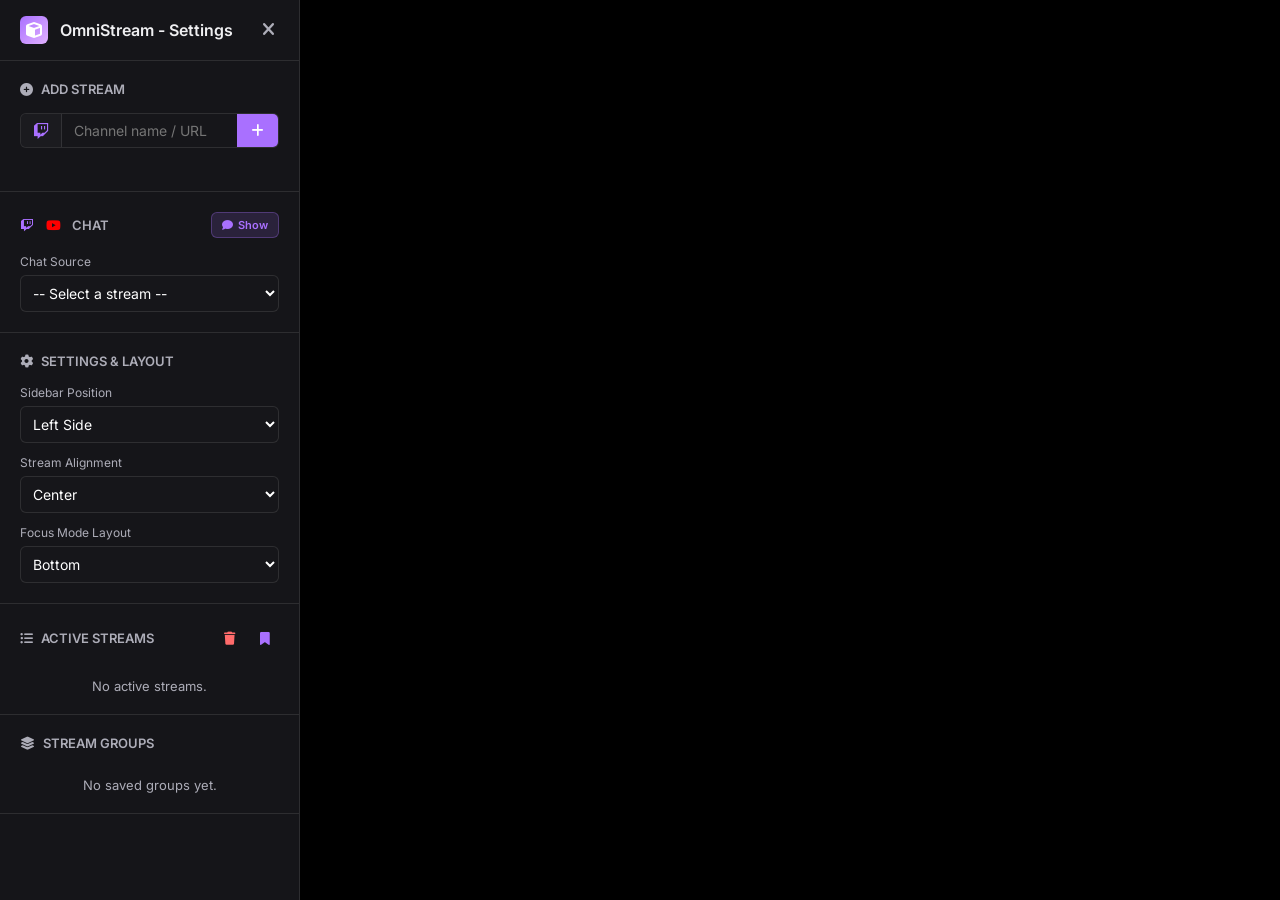
==== index.html @ 1e275b62 "feat(ui): simplify focus mode layout options and implement top layout positioning Simplify the focus" ====
<!DOCTYPE html>
<html lang="en">

<head>
    <meta charset="UTF-8">
    <meta name="viewport" content="width=device-width, initial-scale=1.0">
    <title>OmniStream</title>
    <link rel="stylesheet" href="style.css">
    <link href="https://fonts.googleapis.com/css2?family=Inter:wght@400;500;600;700&display=swap" rel="stylesheet">
    <link rel="stylesheet" href="https://cdnjs.cloudflare.com/ajax/libs/font-awesome/6.4.0/css/all.min.css">
</head>

<body>
    <div id="app">
        <aside id="sidebar" class="sidebar">
            <div class="sidebar-header">
                <div class="logo">
                    <div class="cube-icon">
                        <i class="fa-solid fa-cube"></i>
                    </div>
                    <span>OmniStream - Settings</span>
                </div>
                <button id="close-sidebar-btn" class="icon-btn" title="Close Sidebar"><i
                        class="fa-solid fa-xmark"></i></button>
            </div>

            <div class="sidebar-section">
                <h3><i class="fa-solid fa-circle-plus"></i> Add Stream</h3>
                <div class="input-group">
                    <div class="platform-icon" id="platform-icon-container">
                        <i class="fa-brands fa-twitch" style="color: #a970ff;"></i>
                    </div>
                    <input type="text" id="stream-input" placeholder="Channel name / URL" autocomplete="off">
                    <button id="add-stream-btn" class="purple-btn" title="Add Stream"><i
                            class="fa-solid fa-plus"></i></button>
                </div>
                <div id="add-error" class="error-msg"></div>
            </div>



            <div class="sidebar-section">
                <div class="section-header-row">
                    <h3><i class="fa-brands fa-twitch" style="color:#a970ff;"></i><i class="fa-brands fa-youtube"
                            style="color:#ff0000;margin-left:5px;"></i>&nbsp;Chat</h3>
                    <button id="chat-toggle-btn" class="chat-toggle-btn" title="Show/Hide Chat">
                        <i class="fa-solid fa-comment"></i> Show
                    </button>
                </div>
                <div class="control-group">
                    <label>Chat Source</label>
                    <select id="chat-stream-select">
                        <option value="">-- Select a stream --</option>
                    </select>
                </div>
            </div>

            <div class="sidebar-section">
                <h3><i class="fa-solid fa-gear"></i> Settings & Layout</h3>
                <div class="layout-controls">
                    <div class="control-group">
                        <label>Sidebar Position</label>
                        <select id="sidebar-side-select">
                            <option value="left">Left Side</option>
                            <option value="right">Right Side</option>
                        </select>
                    </div>
                    <div class="control-group">
                        <label>Stream Alignment</label>
                        <select id="alignment-select">
                            <option value="left">Left</option>
                            <option value="center">Center</option>
                            <option value="right">Right</option>
                        </select>
                    </div>
                    <div class="control-group">
                        <label>Focus Mode Layout</label>
                        <select id="focused-mode-select">
                            <option value="top">Top</option>
                            <option value="bottom">Bottom</option>
                            <option value="left">Left</option>
                            <option value="right">Right</option>
                        </select>
                    </div>
                    <div class="control-group" id="grid-size-group" style="display: none;">
                        <label>Resize Focused Stream: <span id="grid-size-value">25</span>%</label>
                        <input type="range" id="grid-size-slider" class="styled-slider" min="10" max="90" value="25">
                    </div>
                </div>
            </div>

            <div class="sidebar-section">
                <div class="section-header-row">
                    <h3><i class="fa-solid fa-list-ul"></i> Active Streams</h3>
                    <div class="section-actions">
                        <button id="clear-all-btn" class="clear-all-btn" title="Clear all streams"><i
                                class="fa-solid fa-trash"></i></button>
                        <button id="save-group-btn" class="save-group-btn"
                            title="Save current Twitch streams as a group"><i class="fa-solid fa-bookmark"></i></button>
                    </div>
                </div>
                <ul id="active-streams-list" class="stream-list">
                    <!-- Stream list items rendered dynamically -->
                </ul>
                <div id="no-streams-msg" class="empty-msg">No active streams.</div>
            </div>

            <div class="sidebar-section" id="stream-groups-section">
                <h3><i class="fa-solid fa-layer-group"></i> Stream Groups</h3>
                <div id="groups-list" class="groups-list">
                    <!-- Rendered dynamically -->
                </div>
                <div id="no-groups-msg" class="empty-msg">No saved groups yet.</div>
            </div>
        </aside>

        <main id="main-content" class="main-content">
            <div id="floating-controls" class="floating-controls">
                <button id="open-sidebar-btn" class="float-btn" title="Open Settings"><i
                        class="fa-solid fa-sliders"></i></button>
                <button id="fullscreen-btn" class="float-btn" title="Toggle Fullscreen">
                    <i class="fa-solid fa-expand"></i>
                </button>
                <button id="pause-all-btn" class="float-btn" title="Pause/Unpause all streams">
                    <i class="fa-solid fa-pause"></i>
                </button>
            </div>
            <div id="content-area" class="content-area">
                <div id="streams-container" class="streams-container">
                    <!-- Iframes inserted here -->
                </div>
                <div id="chat-panel" class="chat-panel" style="display:none;">
                    <div class="chat-panel-header">
                        <span id="chat-panel-label"><i class="fa-solid fa-comment"></i> Chat</span>
                        <button id="chat-close-btn" class="icon-btn" title="Hide Chat"><i
                                class="fa-solid fa-xmark"></i></button>
                    </div>
                    <iframe id="chat-iframe" src="" allowfullscreen></iframe>
                </div>
            </div>
        </main>
    </div>

    <!-- Save Group Modal -->
    <div id="save-group-modal" class="modal-overlay" style="display:none;">
        <div class="modal-box">
            <h2 class="modal-title"><i class="fa-solid fa-bookmark"></i> Save Stream Group</h2>
            <div class="modal-disclaimer">
                <i class="fa-solid fa-circle-info"></i>
                Only <strong>Twitch</strong> streams are saved in a group. YouTube streams are excluded.
            </div>
            <label class="modal-label" for="group-name-input">Group Name</label>
            <input type="text" id="group-name-input" class="modal-input" placeholder="e.g. Gaming Night"
                autocomplete="off" maxlength="40">
            <div id="group-name-error" class="error-msg"></div>
            <div class="modal-actions">
                <button id="modal-cancel-btn" class="modal-btn modal-btn-cancel">Cancel</button>
                <button id="modal-save-btn" class="modal-btn modal-btn-save">Save Group</button>
            </div>
        </div>
    </div>

    <script src="https://embed.twitch.tv/embed/v1.js"></script>
    <script src="script.js"></script>
</body>

</html>
---- style.css ----
:root {
    --bg-color: #000000;
    --sidebar-bg: rgba(28, 28, 34, 0.75);
    --sidebar-border: rgba(255, 255, 255, 0.1);
    --text-primary: #efeff1;
    --text-muted: #adadb8;
    --accent: #a970ff;
    --accent-hover: #9146ff;
    --sidebar-width: 300px;
    --gap: 2px;
}

* {
    box-sizing: border-box;
    margin: 0;
    padding: 0;
}

body {
    font-family: 'Inter', sans-serif;
    color: var(--text-primary);
    background-color: var(--bg-color);
    overflow: hidden;
    height: 100vh;
    width: 100vw;
}

#app {
    display: flex;
    height: 100vh;
    width: 100vw;
}

/* Sidebar Styles */
.sidebar {
    position: fixed;
    top: 0;
    left: 0;
    width: var(--sidebar-width);
    height: 100%;
    background-color: var(--sidebar-bg);
    backdrop-filter: blur(16px);
    -webkit-backdrop-filter: blur(16px);
    border-right: 1px solid var(--sidebar-border);
    display: flex;
    flex-direction: column;
    transition: transform 0.3s cubic-bezier(0.4, 0, 0.2, 1);
    z-index: 100;
    overflow-y: auto;
    box-shadow: 0 8px 32px 0 rgba(0, 0, 0, 0.8);
}

.sidebar.collapsed {
    transform: translateX(-100%);
}

.sidebar.side-right {
    left: auto;
    right: 0;
    border-right: none;
    border-left: 1px solid var(--sidebar-border);
}

.sidebar.side-right.collapsed {
    transform: translateX(100%);
}

.sidebar-header {
    display: flex;
    justify-content: space-between;
    align-items: center;
    padding: 16px 20px;
    border-bottom: 1px solid var(--sidebar-border);
}

.logo {
    display: flex;
    align-items: center;
    gap: 12px;
    font-weight: 600;
    font-size: 16px;
}

.cube-icon {
    width: 28px;
    height: 28px;
    background: linear-gradient(135deg, #a970ff, #e1b1ff);
    border-radius: 6px;
    display: flex;
    align-items: center;
    justify-content: center;
    color: white;
}

.icon-btn {
    background: transparent;
    border: none;
    color: var(--text-muted);
    cursor: pointer;
    font-size: 18px;
    display: flex;
    align-items: center;
    justify-content: center;
    border-radius: 4px;
    padding: 4px;
    transition: color 0.2s, background 0.2s;
}

.icon-btn:hover {
    color: white;
    background: rgba(255, 255, 255, 0.1);
}

/* Sidebar Sections */
.sidebar-section {
    padding: 20px;
    border-bottom: 1px solid var(--sidebar-border);
}

.sidebar-section h3 {
    font-size: 13px;
    text-transform: uppercase;
    color: var(--text-muted);
    font-weight: 600;
    margin-bottom: 16px;
    display: flex;
    align-items: center;
    gap: 8px;
}

/* Input Group */
.input-group {
    display: flex;
    background: rgba(24, 24, 27, 0.6);
    border: 1px solid var(--sidebar-border);
    border-radius: 6px;
    overflow: hidden;
}

.input-group:focus-within {
    border-color: var(--accent);
}

.platform-icon {
    display: flex;
    align-items: center;
    justify-content: center;
    padding: 0 12px;
    background: rgba(30, 30, 36, 0.6);
    border-right: 1px solid var(--sidebar-border);
    font-size: 16px;
    flex-shrink: 0;
}

.input-group input {
    flex: 1;
    background: transparent;
    border: none;
    color: white;
    padding: 8px 12px;
    outline: none;
    font-family: inherit;
    font-size: 14px;
    min-width: 0;
}

.purple-btn {
    background: var(--accent);
    color: white;
    border: none;
    padding: 0 14px;
    cursor: pointer;
    transition: background 0.2s;
    font-size: 14px;
    flex-shrink: 0;
}

.purple-btn:hover {
    background: var(--accent-hover);
}

.error-msg {
    color: #ff6b6b;
    font-size: 12px;
    margin-top: 8px;
    min-height: 15px;
}

/* Controls row */
.controls-row {
    display: flex;
    gap: 8px;
    margin-bottom: 16px;
}

.control-btn {
    flex: 1;
    background: rgba(46, 46, 54, 0.6);
    border: none;
    color: var(--text-primary);
    padding: 8px 0;
    border-radius: 6px;
    cursor: pointer;
    display: flex;
    justify-content: center;
    align-items: center;
    transition: background 0.2s;
}

.control-btn:hover {
    background: #3e3e48;
}

/* Layout controls */
.layout-controls {
    display: flex;
    flex-direction: column;
    gap: 12px;
}

.control-group {
    display: flex;
    flex-direction: column;
    gap: 6px;
}

.control-group label {
    font-size: 12px;
    color: var(--text-muted);
}

.control-group select {
    background: rgba(24, 24, 27, 0.6);
    color: white;
    border: 1px solid var(--sidebar-border);
    padding: 8px;
    border-radius: 6px;
    outline: none;
    font-family: inherit;
    font-size: 14px;
}

/* Slider */
.styled-slider {
    -webkit-appearance: none;
    appearance: none;
    width: 100%;
    height: 4px;
    border-radius: 2px;
    background: #3e3e48;
    outline: none;
    margin-top: 8px;
    margin-bottom: 4px;
}

.styled-slider::-webkit-slider-thumb {
    -webkit-appearance: none;
    appearance: none;
    width: 16px;
    height: 16px;
    border-radius: 50%;
    background: var(--accent);
    cursor: pointer;
    transition: background 0.2s;
}

.styled-slider::-webkit-slider-thumb:hover {
    background: var(--accent-hover);
}

/* Streams List */
.stream-list {
    list-style: none;
    display: flex;
    flex-direction: column;
    gap: 8px;
}

.stream-item {
    display: flex;
    justify-content: space-between;
    align-items: center;
    background: rgba(46, 46, 54, 0.6);
    padding: 10px 12px;
    border-radius: 6px;
    font-size: 14px;
    border: 1px solid rgba(255, 255, 255, 0.05);
}

.stream-item-info {
    display: flex;
    align-items: center;
    gap: 10px;
}

.stream-item-info i.fa-twitch {
    color: #a970ff;
}

.stream-item-info i.fa-youtube {
    color: #ff0000;
}

.stream-actions {
    display: flex;
    gap: 12px;
    align-items: center;
}

.focus-stream-btn {
    background: transparent;
    border: none;
    color: var(--text-muted);
    cursor: pointer;
    transition: all 0.2s;
}

.focus-stream-btn:hover {
    color: white;
}

.focus-stream-btn.active {
    color: #ffd700;
}

.remove-stream-btn {
    background: transparent;
    border: none;
    color: #ff6b6b;
    cursor: pointer;
    opacity: 0.7;
    transition: opacity 0.2s;
}

.remove-stream-btn:hover {
    opacity: 1;
}

.empty-msg {
    color: var(--text-muted);
    font-size: 13px;
    text-align: center;
    margin-top: 10px;
}

/* Main Content */
.main-content {
    width: 100vw;
    height: 100vh;
    background-color: var(--bg-color);
    position: relative;
    display: flex;
    flex-direction: column;
}

/* Content area — side-by-side: streams + chat */
.content-area {
    flex: 1;
    display: flex;
    flex-direction: row;
    overflow: hidden;
    height: 100%;
    width: 100%;
}

.floating-controls {
    position: absolute;
    top: 20px;
    left: 20px;
    display: flex;
    flex-direction: column;
    gap: 10px;
    z-index: 50;
    padding: 40px;
    /* Hitbox area */
    margin: -40px;
    /* Offset hitbox */
}

.floating-controls.side-right {
    left: auto;
    right: 20px;
}

.float-btn {
    background: var(--accent);
    color: white;
    border: none;
    width: 44px;
    height: 44px;
    border-radius: 8px;
    display: flex;
    justify-content: center;
    align-items: center;
    cursor: pointer;
    transition: opacity 0.3s, transform 0.2s, background 0.2s;
    opacity: 0;
    font-size: 18px;
}

.floating-controls:hover .float-btn {
    opacity: 1;
}

.float-btn:hover {
    background: var(--accent-hover);
}

/* Hide when sidebar is open */
body.sidebar-open .floating-controls {
    pointer-events: none;
}

body.sidebar-open .float-btn {
    opacity: 0 !important;
    transform: scale(0.9);
}

/* Since sidebar is now fixed (out of flow), use a body class to hide the open btn */
/* Body class handles the hide/show logic via floating-controls above */

/* Streams Container */
.streams-container {
    flex: 1;
    position: relative;
    min-width: 0;
    height: 100%;
    overflow: hidden;
    /* Avoid scrollbars */
}

/* ═══════════════════════════════════════════════════════════
   Chat Panel
════════════════════════════════════════════════════════════ */
.chat-panel {
    width: 340px;
    flex-shrink: 0;
    height: 100%;
    display: flex;
    flex-direction: column;
    background: rgba(14, 14, 18, 0.97);
    border-left: 1px solid var(--sidebar-border);
    backdrop-filter: blur(12px);
    -webkit-backdrop-filter: blur(12px);
    animation: slideInRight 0.25s cubic-bezier(0.4, 0, 0.2, 1);
}

@keyframes slideInRight {
    from {
        transform: translateX(100%);
        opacity: 0;
    }

    to {
        transform: translateX(0);
        opacity: 1;
    }
}

.chat-panel-header {
    display: flex;
    justify-content: space-between;
    align-items: center;
    padding: 10px 14px;
    border-bottom: 1px solid var(--sidebar-border);
    background: rgba(28, 28, 34, 0.85);
    flex-shrink: 0;
}

.chat-panel-header span {
    font-size: 13px;
    font-weight: 600;
    color: var(--text-primary);
    display: flex;
    align-items: center;
    gap: 7px;
}

.chat-panel-header span i {
    color: var(--accent);
}

.chat-panel iframe {
    flex: 1;
    border: none;
    width: 100%;
    height: 100%;
    min-height: 0;
}

/* Chat Toggle Button */
.chat-toggle-btn {
    display: flex;
    align-items: center;
    gap: 5px;
    background: rgba(169, 112, 255, 0.15);
    color: var(--accent);
    border: 1px solid rgba(169, 112, 255, 0.3);
    border-radius: 6px;
    padding: 5px 10px;
    font-size: 11px;
    font-family: inherit;
    font-weight: 600;
    cursor: pointer;
    transition: background 0.2s, border-color 0.2s, color 0.2s;
    white-space: nowrap;
    flex-shrink: 0;
}

.chat-toggle-btn:hover {
    background: rgba(169, 112, 255, 0.28);
    border-color: var(--accent);
}

.chat-toggle-btn.active {
    background: linear-gradient(135deg, #a970ff, #7c3aed);
    color: #fff;
    border-color: transparent;
}

.stream-wrapper {
    position: relative;
    background: #181818;
    /* rounded corners to look a bit nicer, though iframes fill it */
    border-radius: 4px;
    overflow: hidden;
}

.stream-wrapper iframe,
.stream-wrapper>div {
    position: absolute;
    top: 0;
    left: 0;
    width: 100% !important;
    height: 100% !important;
    border: none;
}

/* Twitch SDK injects a nested iframe inside a div — ensure it fills too */
.stream-wrapper>div>iframe {
    position: absolute;
    top: 0;
    left: 0;
    width: 100% !important;
    height: 100% !important;
    border: none;
}

/* ═══════════════════════════════════════════════════════════
   Active Streams header row (h3 + Save Group btn)
════════════════════════════════════════════════════════════ */
.section-header-row {
    display: flex;
    align-items: center;
    justify-content: space-between;
    margin-bottom: 16px;
}

.section-header-row h3 {
    margin-bottom: 0;
}

.section-actions {
    display: flex;
    align-items: center;
    gap: 8px;
}

.clear-all-btn {
    background: transparent;
    color: #ff6b6b;
    border: none;
    border-radius: 6px;
    width: 28px;
    height: 28px;
    display: flex;
    align-items: center;
    justify-content: center;
    cursor: pointer;
    font-size: 13px;
    transition: all 0.2s;
}

.clear-all-btn:hover {
    background: rgba(255, 107, 107, 0.12);
}

.save-group-btn {
    background: transparent;
    color: var(--accent);
    border: none;
    border-radius: 6px;
    width: 28px;
    height: 28px;
    display: flex;
    align-items: center;
    justify-content: center;
    cursor: pointer;
    font-size: 13px;
    transition: all 0.2s;
}

.save-group-btn:hover {
    background: rgba(169, 112, 255, 0.12);
}

/* ═══════════════════════════════════════════════════════════
   Stream Groups Browser
════════════════════════════════════════════════════════════ */
.groups-list {
    display: flex;
    flex-direction: column;
    gap: 6px;
}

.group-item {
    border-radius: 8px;
    overflow: hidden;
    border: 1px solid var(--sidebar-border);
    background: rgba(24, 24, 27, 0.6);
}

.group-header {
    display: flex;
    align-items: center;
    justify-content: space-between;
    padding: 10px 12px;
    cursor: pointer;
    user-select: none;
    transition: background 0.15s;
}

.group-header:hover {
    background: #2e2e36;
}

.group-header-left {
    display: flex;
    align-items: center;
    gap: 8px;
    min-width: 0;
}

.group-chevron {
    color: var(--text-muted);
    font-size: 11px;
    flex-shrink: 0;
    transition: transform 0.2s;
}

.group-name {
    font-size: 13px;
    font-weight: 600;
    color: var(--text-primary);
    white-space: nowrap;
    overflow: hidden;
    text-overflow: ellipsis;
    max-width: 120px;
}

.group-count-badge {
    background: rgba(169, 112, 255, 0.18);
    color: var(--accent);
    border-radius: 20px;
    font-size: 10px;
    font-weight: 700;
    padding: 2px 7px;
    flex-shrink: 0;
}

.group-header-actions {
    display: flex;
    align-items: center;
    gap: 4px;
    flex-shrink: 0;
}

.group-action-btn {
    background: transparent;
    border: none;
    border-radius: 5px;
    cursor: pointer;
    width: 28px;
    height: 28px;
    display: flex;
    align-items: center;
    justify-content: center;
    font-size: 13px;
    transition: background 0.15s, color 0.15s;
}

.group-load-btn {
    color: #4ade80;
}

.group-load-btn:hover {
    background: rgba(74, 222, 128, 0.12);
    color: #22c55e;
}

.group-delete-btn {
    color: #ff6b6b;
}

.group-delete-btn:hover {
    background: rgba(255, 107, 107, 0.12);
}

/* Expanded stream rows */
.group-stream-list {
    border-top: 1px solid var(--sidebar-border);
    background: #111115;
    display: flex;
    flex-direction: column;
}

.group-stream-row {
    display: flex;
    align-items: center;
    justify-content: space-between;
    padding: 8px 14px;
    border-bottom: 1px solid rgba(46, 46, 54, 0.5);
    transition: background 0.15s;
}

.group-stream-row:last-child {
    border-bottom: none;
}

.group-stream-row:hover {
    background: rgba(46, 46, 54, 0.6);
}

.group-stream-info {
    display: flex;
    align-items: center;
    gap: 8px;
    font-size: 13px;
    color: var(--text-primary);
    min-width: 0;
}

.group-stream-info i.fa-twitch {
    color: #a970ff;
    flex-shrink: 0;
}

.group-stream-info span {
    white-space: nowrap;
    overflow: hidden;
    text-overflow: ellipsis;
}

.group-stream-add-btn {
    background: rgba(169, 112, 255, 0.15);
    border: 1px solid rgba(169, 112, 255, 0.3);
    color: var(--accent);
    border-radius: 5px;
    width: 26px;
    height: 26px;
    display: flex;
    align-items: center;
    justify-content: center;
    cursor: pointer;
    font-size: 12px;
    flex-shrink: 0;
    transition: background 0.15s, border-color 0.15s;
}

.group-stream-add-btn:hover {
    background: rgba(169, 112, 255, 0.3);
    border-color: var(--accent);
}

.group-empty-note {
    padding: 10px 14px;
    font-size: 12px;
    color: var(--text-muted);
}

/* ═══════════════════════════════════════════════════════════
   Save Group Modal
════════════════════════════════════════════════════════════ */
.modal-overlay {
    position: fixed;
    inset: 0;
    background: rgba(0, 0, 0, 0.65);
    backdrop-filter: blur(6px);
    z-index: 1000;
    display: flex;
    align-items: center;
    justify-content: center;
    animation: fadeIn 0.15s ease;
}

@keyframes fadeIn {
    from {
        opacity: 0;
    }

    to {
        opacity: 1;
    }
}

.modal-box {
    background: rgba(28, 28, 34, 0.85);
    backdrop-filter: blur(20px);
    -webkit-backdrop-filter: blur(20px);
    border: 1px solid var(--sidebar-border);
    border-radius: 14px;
    padding: 28px 28px 24px;
    width: 340px;
    max-width: calc(100vw - 40px);
    box-shadow: 0 24px 60px rgba(0, 0, 0, 0.6);
    animation: slideUp 0.2s cubic-bezier(0.34, 1.56, 0.64, 1);
}

@keyframes slideUp {
    from {
        transform: translateY(20px);
        opacity: 0;
    }

    to {
        transform: translateY(0);
        opacity: 1;
    }
}

.modal-title {
    font-size: 17px;
    font-weight: 700;
    color: var(--text-primary);
    margin-bottom: 16px;
    display: flex;
    align-items: center;
    gap: 9px;
}

.modal-title i {
    color: var(--accent);
}

.modal-disclaimer {
    background: rgba(169, 112, 255, 0.08);
    border: 1px solid rgba(169, 112, 255, 0.22);
    border-radius: 8px;
    padding: 10px 12px;
    font-size: 12px;
    color: var(--text-muted);
    margin-bottom: 18px;
    display: flex;
    align-items: flex-start;
    gap: 8px;
    line-height: 1.5;
}

.modal-disclaimer i {
    color: var(--accent);
    margin-top: 1px;
    flex-shrink: 0;
}

.modal-disclaimer strong {
    color: #c084fc;
}

.modal-label {
    display: block;
    font-size: 12px;
    color: var(--text-muted);
    margin-bottom: 6px;
    font-weight: 500;
}

.modal-input {
    width: 100%;
    background: #111115;
    border: 1px solid var(--sidebar-border);
    border-radius: 8px;
    color: white;
    padding: 10px 12px;
    font-size: 14px;
    font-family: inherit;
    outline: none;
    transition: border-color 0.2s;
}

.modal-input:focus {
    border-color: var(--accent);
}

.modal-actions {
    display: flex;
    gap: 10px;
    margin-top: 18px;
    justify-content: flex-end;
}

.modal-btn {
    border: none;
    border-radius: 8px;
    padding: 9px 20px;
    font-size: 14px;
    font-family: inherit;
    font-weight: 600;
    cursor: pointer;
    transition: opacity 0.2s, transform 0.1s;
}

.modal-btn:hover {
    opacity: 0.85;
    transform: translateY(-1px);
}

.modal-btn-cancel {
    background: #2e2e36;
    color: var(--text-muted);
}

.modal-btn-save {
    background: linear-gradient(135deg, #a970ff, #7c3aed);
    color: #fff;
}
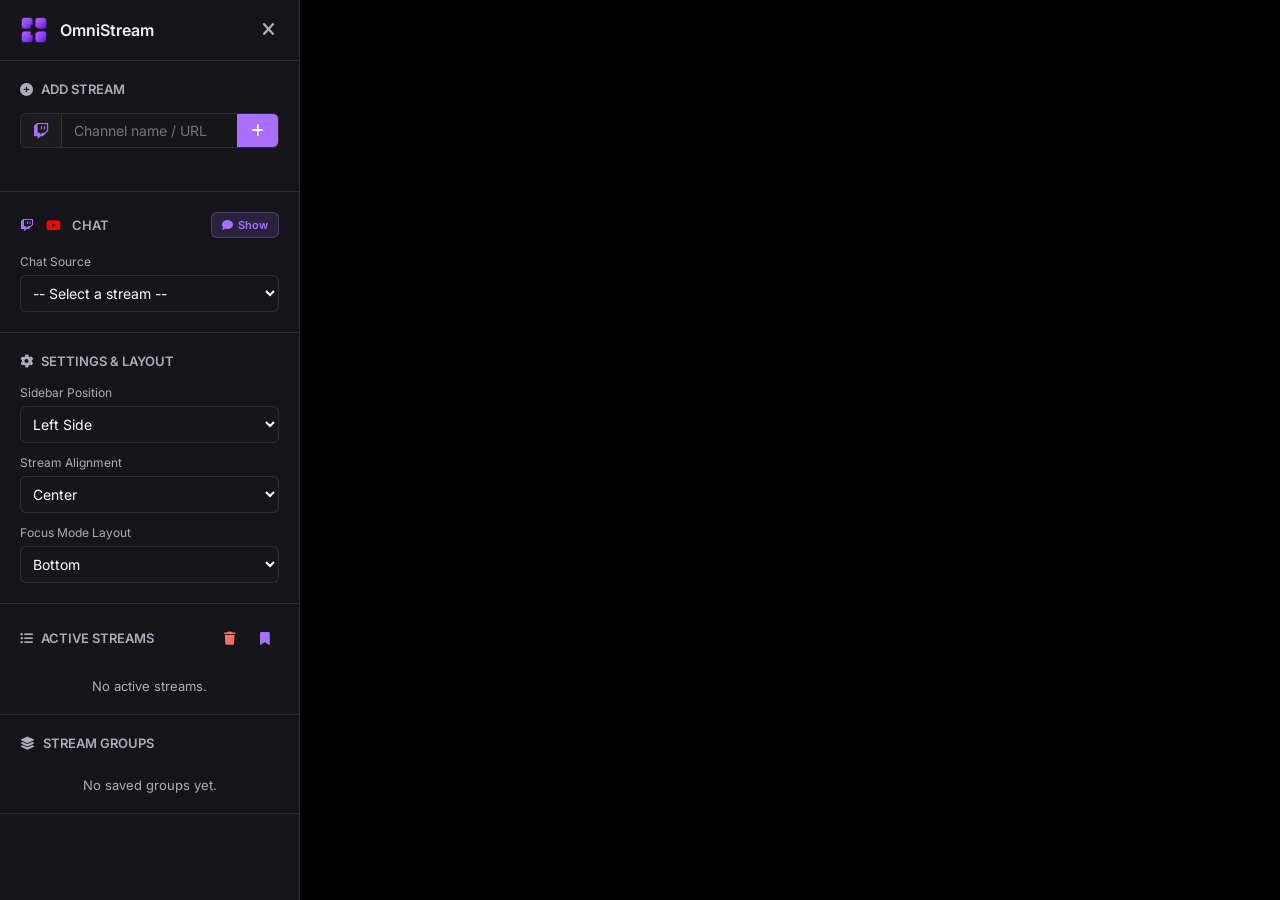
==== commit 79a3f622: "feat(ui): replace placeholder icon with logo image in sidebar Replace the cube icon with a proper lo" ====
--- a/index.html
+++ b/index.html
@@ -5,6 +5,7 @@
     <meta charset="UTF-8">
     <meta name="viewport" content="width=device-width, initial-scale=1.0">
     <title>OmniStream</title>
+    <link rel="icon" type="image/png" href="omnistream.png">
     <link rel="stylesheet" href="style.css">
     <link href="https://fonts.googleapis.com/css2?family=Inter:wght@400;500;600;700&display=swap" rel="stylesheet">
     <link rel="stylesheet" href="https://cdnjs.cloudflare.com/ajax/libs/font-awesome/6.4.0/css/all.min.css">
@@ -15,10 +16,8 @@
         <aside id="sidebar" class="sidebar">
             <div class="sidebar-header">
                 <div class="logo">
-                    <div class="cube-icon">
-                        <i class="fa-solid fa-cube"></i>
-                    </div>
-                    <span>OmniStream - Settings</span>
+                    <img src="omnistream.png" alt="Logo" class="logo-img">
+                    <span>OmniStream</span>
                 </div>
                 <button id="close-sidebar-btn" class="icon-btn" title="Close Sidebar"><i
                         class="fa-solid fa-xmark"></i></button>
--- a/style.css
+++ b/style.css
@@ -81,15 +81,11 @@
     font-size: 16px;
 }
 
-.cube-icon {
+.logo-img {
     width: 28px;
     height: 28px;
-    background: linear-gradient(135deg, #a970ff, #e1b1ff);
+    object-fit: contain;
     border-radius: 6px;
-    display: flex;
-    align-items: center;
-    justify-content: center;
-    color: white;
 }
 
 .icon-btn {
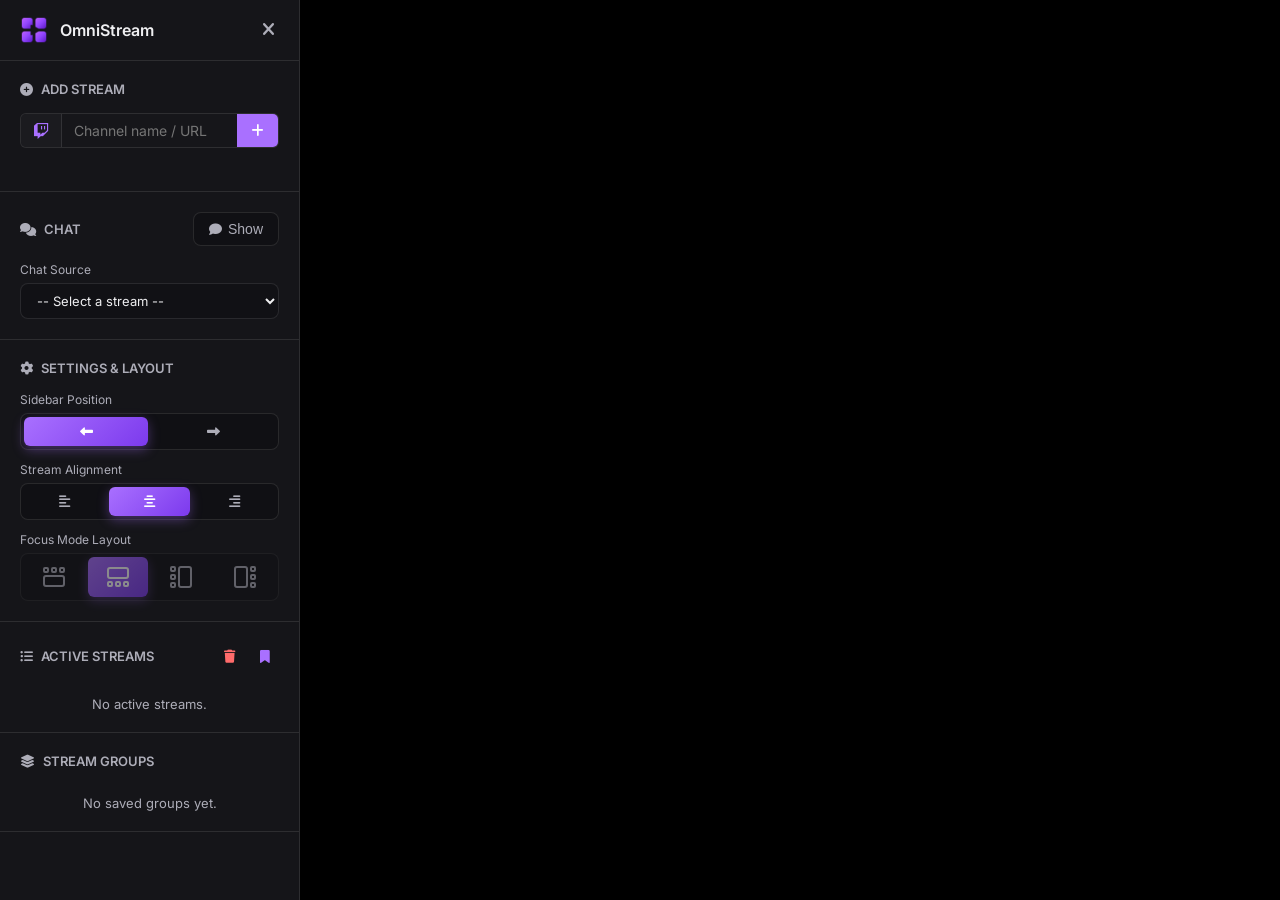
==== commit dbf28ddb: "refactor(ui): replace dropdown selects with toggle button groups for layout controls Replace traditi" ====
--- a/index.html
+++ b/index.html
@@ -5,18 +5,23 @@
     <meta charset="UTF-8">
     <meta name="viewport" content="width=device-width, initial-scale=1.0">
     <title>OmniStream</title>
-    <link rel="icon" type="image/png" href="omnistream.png">
-    <link rel="stylesheet" href="style.css">
+    <link rel="icon" type="image/png" href="assets/omnistream.png">
+    <!-- Split CSS -->
+    <link rel="stylesheet" href="css/variables.css">
+    <link rel="stylesheet" href="css/layout.css">
+    <link rel="stylesheet" href="css/components.css">
+    <!-- Fonts & Icons -->
     <link href="https://fonts.googleapis.com/css2?family=Inter:wght@400;500;600;700&display=swap" rel="stylesheet">
     <link rel="stylesheet" href="https://cdnjs.cloudflare.com/ajax/libs/font-awesome/6.4.0/css/all.min.css">
 </head>
 
 <body>
     <div id="app">
+        <div id="sidebar-overlay" class="sidebar-overlay"></div>
         <aside id="sidebar" class="sidebar">
             <div class="sidebar-header">
                 <div class="logo">
-                    <img src="omnistream.png" alt="Logo" class="logo-img">
+                    <img src="assets/omnistream.png" alt="Logo" class="logo-img">
                     <span>OmniStream</span>
                 </div>
                 <button id="close-sidebar-btn" class="icon-btn" title="Close Sidebar"><i
@@ -40,46 +45,89 @@
 
             <div class="sidebar-section">
                 <div class="section-header-row">
-                    <h3><i class="fa-brands fa-twitch" style="color:#a970ff;"></i><i class="fa-brands fa-youtube"
-                            style="color:#ff0000;margin-left:5px;"></i>&nbsp;Chat</h3>
-                    <button id="chat-toggle-btn" class="chat-toggle-btn" title="Show/Hide Chat">
-                        <i class="fa-solid fa-comment"></i> Show
-                    </button>
+                    <h3><i class="fa-solid fa-comments"></i> Chat</h3>
+                    <div class="toggle-group">
+                        <button id="chat-toggle-btn" class="toggle-btn" title="Show/Hide Chat"
+                            style="padding: 5px 12px; gap: 6px;">
+                            <i class="fa-solid fa-comment"></i> Show
+                        </button>
+                    </div>
                 </div>
                 <div class="control-group">
                     <label>Chat Source</label>
-                    <select id="chat-stream-select">
+                    <select id="chat-stream-select" class="styled-select">
                         <option value="">-- Select a stream --</option>
                     </select>
                 </div>
             </div>
 
             <div class="sidebar-section">
-                <h3><i class="fa-solid fa-gear"></i> Settings & Layout</h3>
+                <h3><i class="fa-solid fa-gear"></i> Settings &amp; Layout</h3>
                 <div class="layout-controls">
                     <div class="control-group">
                         <label>Sidebar Position</label>
-                        <select id="sidebar-side-select">
-                            <option value="left">Left Side</option>
-                            <option value="right">Right Side</option>
-                        </select>
+                        <div class="toggle-group" id="sidebar-side-toggle">
+                            <button class="toggle-btn" data-value="left" title="Left Side"><i
+                                    class="fa-solid fa-left-long"></i></button>
+                            <button class="toggle-btn" data-value="right" title="Right Side"><i
+                                    class="fa-solid fa-right-long"></i></button>
+                        </div>
                     </div>
                     <div class="control-group">
                         <label>Stream Alignment</label>
-                        <select id="alignment-select">
-                            <option value="left">Left</option>
-                            <option value="center">Center</option>
-                            <option value="right">Right</option>
-                        </select>
+                        <div class="toggle-group" id="alignment-toggle">
+                            <button class="toggle-btn" data-value="left" title="Align Left"><i
+                                    class="fa-solid fa-align-left"></i></button>
+                            <button class="toggle-btn" data-value="center" title="Align Center"><i
+                                    class="fa-solid fa-align-center"></i></button>
+                            <button class="toggle-btn" data-value="right" title="Align Right"><i
+                                    class="fa-solid fa-align-right"></i></button>
+                        </div>
                     </div>
                     <div class="control-group">
                         <label>Focus Mode Layout</label>
-                        <select id="focused-mode-select">
-                            <option value="top">Top</option>
-                            <option value="bottom">Bottom</option>
-                            <option value="left">Left</option>
-                            <option value="right">Right</option>
-                        </select>
+                        <div class="toggle-group" id="focused-mode-toggle">
+                            <button class="toggle-btn" data-value="top" title="Grid at Top">
+                                <svg class="toggle-icon" xmlns="http://www.w3.org/2000/svg" width="24" height="24"
+                                    viewBox="0 0 24 24" fill="none" stroke="currentColor" stroke-width="2"
+                                    stroke-linecap="round" stroke-linejoin="round">
+                                    <rect x="2" y="3" width="4" height="4" rx="1" />
+                                    <rect x="10" y="3" width="4" height="4" rx="1" />
+                                    <rect x="18" y="3" width="4" height="4" rx="1" />
+                                    <rect x="2" y="11" width="20" height="10" rx="2" />
+                                </svg>
+                            </button>
+                            <button class="toggle-btn" data-value="bottom" title="Grid at Bottom">
+                                <svg class="toggle-icon" xmlns="http://www.w3.org/2000/svg" width="24" height="24"
+                                    viewBox="0 0 24 24" fill="none" stroke="currentColor" stroke-width="2"
+                                    stroke-linecap="round" stroke-linejoin="round">
+                                    <rect x="2" y="3" width="20" height="10" rx="2" />
+                                    <rect x="2" y="17" width="4" height="4" rx="1" />
+                                    <rect x="10" y="17" width="4" height="4" rx="1" />
+                                    <rect x="18" y="17" width="4" height="4" rx="1" />
+                                </svg>
+                            </button>
+                            <button class="toggle-btn" data-value="left" title="Grid at Left">
+                                <svg class="toggle-icon" xmlns="http://www.w3.org/2000/svg" width="24" height="24"
+                                    viewBox="0 0 24 24" fill="none" stroke="currentColor" stroke-width="2"
+                                    stroke-linecap="round" stroke-linejoin="round">
+                                    <rect x="2" y="2" width="4" height="4" rx="1" />
+                                    <rect x="2" y="10" width="4" height="4" rx="1" />
+                                    <rect x="2" y="18" width="4" height="4" rx="1" />
+                                    <rect x="10" y="2" width="12" height="20" rx="2" />
+                                </svg>
+                            </button>
+                            <button class="toggle-btn" data-value="right" title="Grid at Right">
+                                <svg class="toggle-icon" xmlns="http://www.w3.org/2000/svg" width="24" height="24"
+                                    viewBox="0 0 24 24" fill="none" stroke="currentColor" stroke-width="2"
+                                    stroke-linecap="round" stroke-linejoin="round">
+                                    <rect x="2" y="2" width="12" height="20" rx="2" />
+                                    <rect x="18" y="2" width="4" height="4" rx="1" />
+                                    <rect x="18" y="10" width="4" height="4" rx="1" />
+                                    <rect x="18" y="18" width="4" height="4" rx="1" />
+                                </svg>
+                            </button>
+                        </div>
                     </div>
                     <div class="control-group" id="grid-size-group" style="display: none;">
                         <label>Resize Focused Stream: <span id="grid-size-value">25</span>%</label>
@@ -159,8 +207,10 @@
         </div>
     </div>
 
+    <!-- Twitch Embed SDK must load before main.js so `Twitch` is available globally -->
     <script src="https://embed.twitch.tv/embed/v1.js"></script>
-    <script src="script.js"></script>
+    <!-- ES Module entry point — replaces the old script.js -->
+    <script type="module" src="js/main.js"></script>
 </body>
 
 </html>
--- a/css/variables.css
+++ b/css/variables.css
@@ -0,0 +1,26 @@
+:root {
+    --bg-color: #000000;
+    --sidebar-bg: rgba(28, 28, 34, 0.75);
+    --sidebar-border: rgba(255, 255, 255, 0.1);
+    --text-primary: #efeff1;
+    --text-muted: #adadb8;
+    --accent: #a970ff;
+    --accent-hover: #9146ff;
+    --sidebar-width: 300px;
+    --gap: 2px;
+}
+
+* {
+    box-sizing: border-box;
+    margin: 0;
+    padding: 0;
+}
+
+body {
+    font-family: 'Inter', sans-serif;
+    color: var(--text-primary);
+    background-color: var(--bg-color);
+    overflow: hidden;
+    height: 100vh;
+    width: 100vw;
+}
--- a/css/layout.css
+++ b/css/layout.css
@@ -0,0 +1,245 @@
+/* ═══════════════════════════════════════════════════════════
+   App Shell & Grid Layout
+════════════════════════════════════════════════════════════ */
+#app {
+    display: flex;
+    height: 100vh;
+    width: 100vw;
+}
+
+/* ── Sidebar ─────────────────────────────────────────────── */
+.sidebar {
+    position: fixed;
+    top: 0;
+    left: 0;
+    width: var(--sidebar-width);
+    height: 100%;
+    background-color: var(--sidebar-bg);
+    backdrop-filter: blur(16px);
+    -webkit-backdrop-filter: blur(16px);
+    border-right: 1px solid var(--sidebar-border);
+    display: flex;
+    flex-direction: column;
+    transition: transform 0.3s cubic-bezier(0.4, 0, 0.2, 1);
+    z-index: 100;
+    overflow-y: auto;
+    box-shadow: 0 8px 32px 0 rgba(0, 0, 0, 0.8);
+}
+
+.sidebar.collapsed {
+    transform: translateX(-100%);
+}
+
+.sidebar.side-right {
+    left: auto;
+    right: 0;
+    border-right: none;
+    border-left: 1px solid var(--sidebar-border);
+}
+
+.sidebar.side-right.collapsed {
+    transform: translateX(100%);
+}
+
+/* Sidebar overlay (captures outside clicks) */
+.sidebar-overlay {
+    position: fixed;
+    top: 0;
+    left: 0;
+    width: 100vw;
+    height: 100vh;
+    background: transparent;
+    z-index: 95;
+    /* Above streams, below sidebar (100) */
+    display: none;
+}
+
+body.sidebar-open .sidebar-overlay {
+    display: block;
+}
+
+/* ── Sidebar Header ──────────────────────────────────────── */
+.sidebar-header {
+    display: flex;
+    justify-content: space-between;
+    align-items: center;
+    padding: 16px 20px;
+    border-bottom: 1px solid var(--sidebar-border);
+}
+
+.logo {
+    display: flex;
+    align-items: center;
+    gap: 12px;
+    font-weight: 600;
+    font-size: 16px;
+}
+
+.logo-img {
+    width: 28px;
+    height: 28px;
+    object-fit: contain;
+    border-radius: 6px;
+}
+
+/* ── Sidebar Sections ────────────────────────────────────── */
+.sidebar-section {
+    padding: 20px;
+    border-bottom: 1px solid var(--sidebar-border);
+}
+
+.sidebar-section h3 {
+    font-size: 13px;
+    text-transform: uppercase;
+    color: var(--text-muted);
+    font-weight: 600;
+    margin-bottom: 16px;
+    display: flex;
+    align-items: center;
+    gap: 8px;
+}
+
+/* ── Main Content Area ───────────────────────────────────── */
+.main-content {
+    width: 100vw;
+    height: 100vh;
+    background-color: var(--bg-color);
+    position: relative;
+    display: flex;
+    flex-direction: column;
+}
+
+/* Content area — side-by-side: streams + chat */
+.content-area {
+    flex: 1;
+    display: flex;
+    flex-direction: row;
+    overflow: hidden;
+    height: 100%;
+    width: 100%;
+}
+
+/* ── Floating Controls (Open Sidebar / Fullscreen / Pause) ─ */
+.floating-controls {
+    position: absolute;
+    top: 20px;
+    left: 20px;
+    display: flex;
+    flex-direction: column;
+    gap: 10px;
+    z-index: 50;
+    padding: 40px;
+    /* Hitbox area */
+    margin: -40px;
+    /* Offset hitbox */
+}
+
+.floating-controls.side-right {
+    left: auto;
+    right: 20px;
+}
+
+/* Hide when sidebar is open */
+body.sidebar-open .floating-controls {
+    pointer-events: none;
+}
+
+body.sidebar-open .float-btn {
+    opacity: 0 !important;
+    transform: scale(0.9);
+}
+
+/* ── Streams Container ───────────────────────────────────── */
+.streams-container {
+    flex: 1;
+    position: relative;
+    min-width: 0;
+    height: 100%;
+    overflow: hidden;
+    /* Avoid scrollbars */
+}
+
+/* ── Chat Panel ──────────────────────────────────────────── */
+.chat-panel {
+    width: 340px;
+    flex-shrink: 0;
+    height: 100%;
+    display: flex;
+    flex-direction: column;
+    background: rgba(14, 14, 18, 0.97);
+    border-left: 1px solid var(--sidebar-border);
+    backdrop-filter: blur(12px);
+    -webkit-backdrop-filter: blur(12px);
+    animation: slideInRight 0.25s cubic-bezier(0.4, 0, 0.2, 1);
+}
+
+@keyframes slideInRight {
+    from {
+        transform: translateX(100%);
+        opacity: 0;
+    }
+
+    to {
+        transform: translateX(0);
+        opacity: 1;
+    }
+}
+
+.chat-panel-header {
+    display: flex;
+    justify-content: space-between;
+    align-items: center;
+    padding: 10px 14px;
+    border-bottom: 1px solid var(--sidebar-border);
+    background: rgba(28, 28, 34, 0.85);
+    flex-shrink: 0;
+}
+
+.chat-panel-header span {
+    font-size: 13px;
+    font-weight: 600;
+    color: var(--text-primary);
+    display: flex;
+    align-items: center;
+    gap: 7px;
+}
+
+.chat-panel-header span i {
+    color: var(--accent);
+}
+
+.chat-panel iframe {
+    flex: 1;
+    border: none;
+    width: 100%;
+    height: 100%;
+    min-height: 0;
+}
+
+/* ── Stream Wrapper (individual player) ─────────────────── */
+.stream-wrapper {
+    position: relative;
+    background: #181818;
+    border-radius: 4px;
+    overflow: hidden;
+}
+
+.stream-wrapper iframe,
+.stream-wrapper>div {
+    position: absolute;
+    top: 0;
+    left: 0;
+    width: 100% !important;
+    height: 100% !important;
+    border: none;
+}
+
+/* Twitch SDK injects a nested iframe inside a div — ensure it fills too */
+.stream-wrapper>div>iframe {
+    position: absolute;
+    top: 0;
+    left: 0;
+    width: 100% !important;
+    height: 100% !important;
+    border: none;
+}
--- a/css/components.css
+++ b/css/components.css
@@ -0,0 +1,700 @@
+/* ═══════════════════════════════════════════════════════════
+   Shared / Generic Buttons & Controls
+════════════════════════════════════════════════════════════ */
+.icon-btn {
+    background: transparent;
+    border: none;
+    color: var(--text-muted);
+    cursor: pointer;
+    font-size: 18px;
+    display: flex;
+    align-items: center;
+    justify-content: center;
+    border-radius: 4px;
+    padding: 4px;
+    transition: color 0.2s, background 0.2s;
+}
+
+.icon-btn:hover {
+    color: white;
+    background: rgba(255, 255, 255, 0.1);
+}
+
+/* ── Input Group (Add Stream) ────────────────────────────── */
+.input-group {
+    display: flex;
+    background: rgba(24, 24, 27, 0.6);
+    border: 1px solid var(--sidebar-border);
+    border-radius: 6px;
+    overflow: hidden;
+}
+
+.input-group:focus-within {
+    border-color: var(--accent);
+}
+
+.platform-icon {
+    display: flex;
+    align-items: center;
+    justify-content: center;
+    padding: 0 12px;
+    background: rgba(30, 30, 36, 0.6);
+    border-right: 1px solid var(--sidebar-border);
+    font-size: 16px;
+    flex-shrink: 0;
+}
+
+.input-group input {
+    flex: 1;
+    background: transparent;
+    border: none;
+    color: white;
+    padding: 8px 12px;
+    outline: none;
+    font-family: inherit;
+    font-size: 14px;
+    min-width: 0;
+}
+
+.purple-btn {
+    background: var(--accent);
+    color: white;
+    border: none;
+    padding: 0 14px;
+    cursor: pointer;
+    transition: background 0.2s;
+    font-size: 14px;
+    flex-shrink: 0;
+}
+
+.purple-btn:hover {
+    background: var(--accent-hover);
+}
+
+.error-msg {
+    color: #ff6b6b;
+    font-size: 12px;
+    margin-top: 8px;
+    min-height: 15px;
+}
+
+/* ── Layout Controls (Settings section) ──────────────────── */
+.controls-row {
+    display: flex;
+    gap: 8px;
+    margin-bottom: 16px;
+}
+
+.control-btn {
+    flex: 1;
+    background: rgba(46, 46, 54, 0.6);
+    border: none;
+    color: var(--text-primary);
+    padding: 8px 0;
+    border-radius: 6px;
+    cursor: pointer;
+    display: flex;
+    justify-content: center;
+    align-items: center;
+    transition: background 0.2s;
+}
+
+.control-btn:hover {
+    background: #3e3e48;
+}
+
+.layout-controls {
+    display: flex;
+    flex-direction: column;
+    gap: 12px;
+}
+
+.control-group {
+    display: flex;
+    flex-direction: column;
+    gap: 6px;
+}
+
+.control-group label {
+    font-size: 12px;
+    color: var(--text-muted);
+}
+
+.toggle-group {
+    display: flex;
+    background: rgba(12, 12, 14, 0.4);
+    border: 1px solid var(--sidebar-border);
+    border-radius: 8px;
+    padding: 3px;
+    gap: 3px;
+}
+
+.toggle-group.disabled {
+    opacity: 0.5;
+}
+
+.toggle-group.disabled .toggle-btn {
+    pointer-events: none;
+}
+
+.toggle-btn {
+    flex: 1;
+    background: transparent;
+    border: none;
+    color: var(--text-muted);
+    padding: 8px 0;
+    border-radius: 6px;
+    cursor: pointer;
+    font-size: 14px;
+    display: flex;
+    justify-content: center;
+    align-items: center;
+    transition: all 0.2s cubic-bezier(0.4, 0, 0.2, 1);
+}
+
+.toggle-btn:hover {
+    color: var(--text-primary);
+    background: rgba(255, 255, 255, 0.05);
+}
+
+.toggle-btn.active {
+    background: linear-gradient(135deg, #a970ff, #7c3aed);
+    color: white;
+    box-shadow: 0 4px 12px rgba(169, 112, 255, 0.35);
+}
+
+.toggle-btn i,
+.toggle-icon {
+    font-size: 13px;
+    /* width: 16px;
+    height: 16px;
+    stroke-width: 2.5; */
+}
+
+/* ── Slider ──────────────────────────────────────────────── */
+.styled-slider {
+    -webkit-appearance: none;
+    appearance: none;
+    width: 100%;
+    height: 4px;
+    border-radius: 2px;
+    background: #3e3e48;
+    outline: none;
+    margin-top: 8px;
+    margin-bottom: 4px;
+}
+
+.styled-slider::-webkit-slider-thumb {
+    -webkit-appearance: none;
+    appearance: none;
+    width: 16px;
+    height: 16px;
+    border-radius: 50%;
+    background: var(--accent);
+    cursor: pointer;
+    transition: background 0.2s;
+}
+
+.styled-slider::-webkit-slider-thumb:hover {
+    background: var(--accent-hover);
+}
+
+/* ── Floating Action Buttons ─────────────────────────────── */
+.float-btn {
+    background: var(--accent);
+    color: white;
+    border: none;
+    width: 44px;
+    height: 44px;
+    border-radius: 8px;
+    display: flex;
+    justify-content: center;
+    align-items: center;
+    cursor: pointer;
+    transition: opacity 0.3s, transform 0.2s, background 0.2s;
+    opacity: 0;
+    font-size: 18px;
+}
+
+.floating-controls:hover .float-btn {
+    opacity: 1;
+}
+
+.float-btn:hover {
+    background: var(--accent-hover);
+}
+
+/* ── Active Streams List ─────────────────────────────────── */
+.stream-list {
+    list-style: none;
+    display: flex;
+    flex-direction: column;
+    gap: 8px;
+}
+
+.stream-item {
+    display: flex;
+    justify-content: space-between;
+    align-items: center;
+    background: rgba(46, 46, 54, 0.6);
+    padding: 10px 12px;
+    border-radius: 6px;
+    font-size: 14px;
+    border: 1px solid rgba(255, 255, 255, 0.05);
+}
+
+.stream-item-info {
+    display: flex;
+    align-items: center;
+    gap: 10px;
+}
+
+.stream-item-info i.fa-twitch {
+    color: #a970ff;
+}
+
+.stream-item-info i.fa-youtube {
+    color: #ff0000;
+}
+
+.stream-actions {
+    display: flex;
+    gap: 12px;
+    align-items: center;
+}
+
+.focus-stream-btn {
+    background: transparent;
+    border: none;
+    color: var(--text-muted);
+    cursor: pointer;
+    transition: all 0.2s;
+}
+
+.focus-stream-btn:hover {
+    color: white;
+}
+
+.focus-stream-btn.active {
+    color: #ffd700;
+}
+
+.remove-stream-btn {
+    background: transparent;
+    border: none;
+    color: #ff6b6b;
+    cursor: pointer;
+    opacity: 0.7;
+    transition: opacity 0.2s;
+}
+
+.remove-stream-btn:hover {
+    opacity: 1;
+}
+
+.empty-msg {
+    color: var(--text-muted);
+    font-size: 13px;
+    text-align: center;
+    margin-top: 10px;
+}
+
+/* ── Section Header Row ──────────────────────────────────── */
+.section-header-row {
+    display: flex;
+    align-items: center;
+    justify-content: space-between;
+    margin-bottom: 16px;
+}
+
+.section-header-row h3 {
+    margin-bottom: 0;
+}
+
+.section-actions {
+    display: flex;
+    align-items: center;
+    gap: 8px;
+}
+
+.clear-all-btn {
+    background: transparent;
+    color: #ff6b6b;
+    border: none;
+    border-radius: 6px;
+    width: 28px;
+    height: 28px;
+    display: flex;
+    align-items: center;
+    justify-content: center;
+    cursor: pointer;
+    font-size: 13px;
+    transition: all 0.2s;
+}
+
+.clear-all-btn:hover {
+    background: rgba(255, 107, 107, 0.12);
+}
+
+.save-group-btn {
+    background: transparent;
+    color: var(--accent);
+    border: none;
+    border-radius: 6px;
+    width: 28px;
+    height: 28px;
+    display: flex;
+    align-items: center;
+    justify-content: center;
+    cursor: pointer;
+    font-size: 13px;
+    transition: all 0.2s;
+}
+
+.save-group-btn:hover {
+    background: rgba(169, 112, 255, 0.12);
+}
+
+/* ── Dropdown Select ───────────────────────────────────────── */
+.styled-select {
+    width: 100%;
+    background: #111115;
+    border: 1px solid var(--sidebar-border);
+    border-radius: 8px;
+    color: var(--text-primary);
+    padding: 8px 12px;
+    font-size: 13px;
+    font-family: inherit;
+    outline: none;
+    cursor: pointer;
+    transition: border-color 0.2s;
+}
+
+.styled-select:focus {
+    border-color: var(--accent);
+}
+
+.styled-select option {
+    background: #18181b;
+    color: white;
+}
+
+/* ═══════════════════════════════════════════════════════════
+   Stream Groups Browser
+════════════════════════════════════════════════════════════ */
+.groups-list {
+    display: flex;
+    flex-direction: column;
+    gap: 6px;
+}
+
+.group-item {
+    border-radius: 8px;
+    overflow: hidden;
+    border: 1px solid var(--sidebar-border);
+    background: rgba(24, 24, 27, 0.6);
+}
+
+.group-header {
+    display: flex;
+    align-items: center;
+    justify-content: space-between;
+    padding: 10px 12px;
+    cursor: pointer;
+    user-select: none;
+    transition: background 0.15s;
+}
+
+.group-header:hover {
+    background: #2e2e36;
+}
+
+.group-header-left {
+    display: flex;
+    align-items: center;
+    gap: 8px;
+    min-width: 0;
+}
+
+.group-chevron {
+    color: var(--text-muted);
+    font-size: 11px;
+    flex-shrink: 0;
+    transition: transform 0.2s;
+}
+
+.group-name {
+    font-size: 13px;
+    font-weight: 600;
+    color: var(--text-primary);
+    white-space: nowrap;
+    overflow: hidden;
+    text-overflow: ellipsis;
+    max-width: 120px;
+}
+
+.group-count-badge {
+    background: rgba(169, 112, 255, 0.18);
+    color: var(--accent);
+    border-radius: 20px;
+    font-size: 10px;
+    font-weight: 700;
+    padding: 2px 7px;
+    flex-shrink: 0;
+}
+
+.group-header-actions {
+    display: flex;
+    align-items: center;
+    gap: 4px;
+    flex-shrink: 0;
+}
+
+.group-action-btn {
+    background: transparent;
+    border: none;
+    border-radius: 5px;
+    cursor: pointer;
+    width: 28px;
+    height: 28px;
+    display: flex;
+    align-items: center;
+    justify-content: center;
+    font-size: 13px;
+    transition: background 0.15s, color 0.15s;
+}
+
+.group-load-btn {
+    color: #4ade80;
+}
+
+.group-load-btn:hover {
+    background: rgba(74, 222, 128, 0.12);
+    color: #22c55e;
+}
+
+.group-delete-btn {
+    color: #ff6b6b;
+}
+
+.group-delete-btn:hover {
+    background: rgba(255, 107, 107, 0.12);
+}
+
+/* Expanded stream rows */
+.group-stream-list {
+    border-top: 1px solid var(--sidebar-border);
+    background: #111115;
+    display: flex;
+    flex-direction: column;
+}
+
+.group-stream-row {
+    display: flex;
+    align-items: center;
+    justify-content: space-between;
+    padding: 8px 14px;
+    border-bottom: 1px solid rgba(46, 46, 54, 0.5);
+    transition: background 0.15s;
+}
+
+.group-stream-row:last-child {
+    border-bottom: none;
+}
+
+.group-stream-row:hover {
+    background: rgba(46, 46, 54, 0.6);
+}
+
+.group-stream-info {
+    display: flex;
+    align-items: center;
+    gap: 8px;
+    font-size: 13px;
+    color: var(--text-primary);
+    min-width: 0;
+}
+
+.group-stream-info i.fa-twitch {
+    color: #a970ff;
+    flex-shrink: 0;
+}
+
+.group-stream-info span {
+    white-space: nowrap;
+    overflow: hidden;
+    text-overflow: ellipsis;
+}
+
+.group-stream-add-btn {
+    background: rgba(169, 112, 255, 0.15);
+    border: 1px solid rgba(169, 112, 255, 0.3);
+    color: var(--accent);
+    border-radius: 5px;
+    width: 26px;
+    height: 26px;
+    display: flex;
+    align-items: center;
+    justify-content: center;
+    cursor: pointer;
+    font-size: 12px;
+    flex-shrink: 0;
+    transition: background 0.15s, border-color 0.15s;
+}
+
+.group-stream-add-btn:hover {
+    background: rgba(169, 112, 255, 0.3);
+    border-color: var(--accent);
+}
+
+.group-empty-note {
+    padding: 10px 14px;
+    font-size: 12px;
+    color: var(--text-muted);
+}
+
+/* ═══════════════════════════════════════════════════════════
+   Save Group Modal
+════════════════════════════════════════════════════════════ */
+.modal-overlay {
+    position: fixed;
+    inset: 0;
+    background: rgba(0, 0, 0, 0.65);
+    backdrop-filter: blur(6px);
+    z-index: 1000;
+    display: flex;
+    align-items: center;
+    justify-content: center;
+    animation: fadeIn 0.15s ease;
+}
+
+@keyframes fadeIn {
+    from {
+        opacity: 0;
+    }
+
+    to {
+        opacity: 1;
+    }
+}
+
+.modal-box {
+    background: rgba(28, 28, 34, 0.85);
+    backdrop-filter: blur(20px);
+    -webkit-backdrop-filter: blur(20px);
+    border: 1px solid var(--sidebar-border);
+    border-radius: 14px;
+    padding: 28px 28px 24px;
+    width: 340px;
+    max-width: calc(100vw - 40px);
+    box-shadow: 0 24px 60px rgba(0, 0, 0, 0.6);
+    animation: slideUp 0.2s cubic-bezier(0.34, 1.56, 0.64, 1);
+}
+
+@keyframes slideUp {
+    from {
+        transform: translateY(20px);
+        opacity: 0;
+    }
+
+    to {
+        transform: translateY(0);
+        opacity: 1;
+    }
+}
+
+.modal-title {
+    font-size: 17px;
+    font-weight: 700;
+    color: var(--text-primary);
+    margin-bottom: 16px;
+    display: flex;
+    align-items: center;
+    gap: 9px;
+}
+
+.modal-title i {
+    color: var(--accent);
+}
+
+.modal-disclaimer {
+    background: rgba(169, 112, 255, 0.08);
+    border: 1px solid rgba(169, 112, 255, 0.22);
+    border-radius: 8px;
+    padding: 10px 12px;
+    font-size: 12px;
+    color: var(--text-muted);
+    margin-bottom: 18px;
+    display: flex;
+    align-items: flex-start;
+    gap: 8px;
+    line-height: 1.5;
+}
+
+.modal-disclaimer i {
+    color: var(--accent);
+    margin-top: 1px;
+    flex-shrink: 0;
+}
+
+.modal-disclaimer strong {
+    color: #c084fc;
+}
+
+.modal-label {
+    display: block;
+    font-size: 12px;
+    color: var(--text-muted);
+    margin-bottom: 6px;
+    font-weight: 500;
+}
+
+.modal-input {
+    width: 100%;
+    background: #111115;
+    border: 1px solid var(--sidebar-border);
+    border-radius: 8px;
+    color: white;
+    padding: 10px 12px;
+    font-size: 14px;
+    font-family: inherit;
+    outline: none;
+    transition: border-color 0.2s;
+}
+
+.modal-input:focus {
+    border-color: var(--accent);
+}
+
+.modal-actions {
+    display: flex;
+    gap: 10px;
+    margin-top: 18px;
+    justify-content: flex-end;
+}
+
+.modal-btn {
+    border: none;
+    border-radius: 8px;
+    padding: 9px 20px;
+    font-size: 14px;
+    font-family: inherit;
+    font-weight: 600;
+    cursor: pointer;
+    transition: opacity 0.2s, transform 0.1s;
+}
+
+.modal-btn:hover {
+    opacity: 0.85;
+    transform: translateY(-1px);
+}
+
+.modal-btn-cancel {
+    background: #2e2e36;
+    color: var(--text-muted);
+}
+
+.modal-btn-save {
+    background: linear-gradient(135deg, #a970ff, #7c3aed);
+    color: #fff;
+}
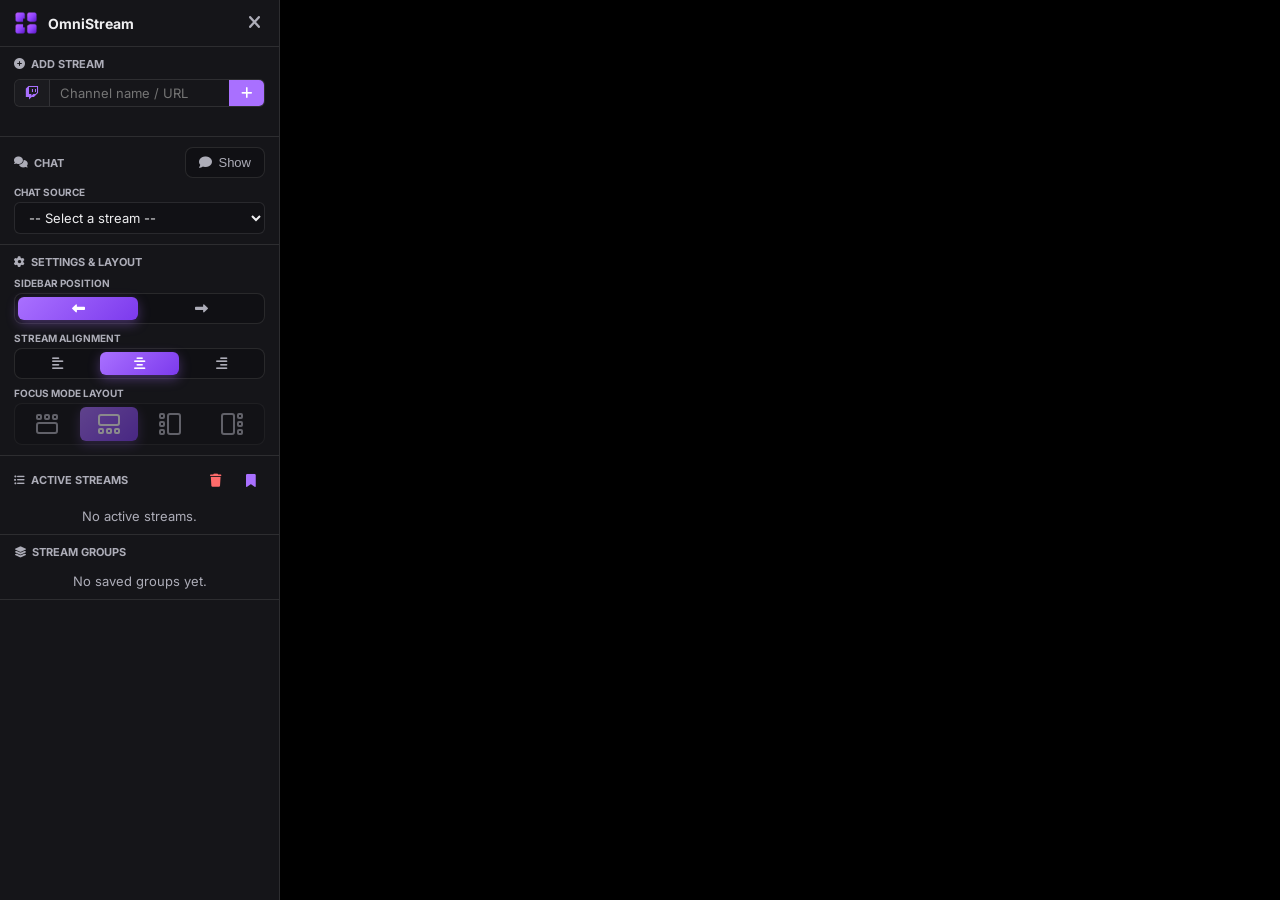
==== commit bd14bae9: "feat(ui): add drag-and-drop reordering for stream items with visual feedback - Implement drag-and-dr" ====
--- a/index.html
+++ b/index.html
@@ -48,7 +48,7 @@
                     <h3><i class="fa-solid fa-comments"></i> Chat</h3>
                     <div class="toggle-group">
                         <button id="chat-toggle-btn" class="toggle-btn" title="Show/Hide Chat"
-                            style="padding: 5px 12px; gap: 6px;">
+                            style="padding: 4px 10px; gap: 6px;">
                             <i class="fa-solid fa-comment"></i> Show
                         </button>
                     </div>
@@ -194,11 +194,10 @@
             <h2 class="modal-title"><i class="fa-solid fa-bookmark"></i> Save Stream Group</h2>
             <div class="modal-disclaimer">
                 <i class="fa-solid fa-circle-info"></i>
-                Only <strong>Twitch</strong> streams are saved in a group. YouTube streams are excluded.
+                Only <strong>Twitch</strong> streams are saved in a group.
             </div>
             <label class="modal-label" for="group-name-input">Group Name</label>
-            <input type="text" id="group-name-input" class="modal-input" placeholder="e.g. Gaming Night"
-                autocomplete="off" maxlength="40">
+            <input type="text" id="group-name-input" class="modal-input" autocomplete="off" maxlength="40">
             <div id="group-name-error" class="error-msg"></div>
             <div class="modal-actions">
                 <button id="modal-cancel-btn" class="modal-btn modal-btn-cancel">Cancel</button>
--- a/css/variables.css
+++ b/css/variables.css
@@ -6,7 +6,7 @@
     --text-muted: #adadb8;
     --accent: #a970ff;
     --accent-hover: #9146ff;
-    --sidebar-width: 300px;
+    --sidebar-width: 280px;
     --gap: 2px;
 }
 
--- a/css/layout.css
+++ b/css/layout.css
@@ -63,40 +63,40 @@
     display: flex;
     justify-content: space-between;
     align-items: center;
-    padding: 16px 20px;
+    padding: 10px 14px;
     border-bottom: 1px solid var(--sidebar-border);
 }
 
 .logo {
     display: flex;
     align-items: center;
-    gap: 12px;
-    font-weight: 600;
-    font-size: 16px;
+    gap: 10px;
+    font-weight: 700;
+    font-size: 14px;
 }
 
 .logo-img {
-    width: 28px;
-    height: 28px;
+    width: 24px;
+    height: 24px;
     object-fit: contain;
     border-radius: 6px;
 }
 
 /* ── Sidebar Sections ────────────────────────────────────── */
 .sidebar-section {
-    padding: 20px;
+    padding: 10px 14px;
     border-bottom: 1px solid var(--sidebar-border);
 }
 
 .sidebar-section h3 {
-    font-size: 13px;
+    font-size: 11px;
     text-transform: uppercase;
     color: var(--text-muted);
-    font-weight: 600;
-    margin-bottom: 16px;
-    display: flex;
-    align-items: center;
-    gap: 8px;
+    font-weight: 700;
+    margin-bottom: 8px;
+    display: flex;
+    align-items: center;
+    gap: 6px;
 }
 
 /* ── Main Content Area ───────────────────────────────────── */
--- a/css/components.css
+++ b/css/components.css
@@ -37,10 +37,10 @@
     display: flex;
     align-items: center;
     justify-content: center;
-    padding: 0 12px;
+    padding: 0 10px;
     background: rgba(30, 30, 36, 0.6);
     border-right: 1px solid var(--sidebar-border);
-    font-size: 16px;
+    font-size: 14px;
     flex-shrink: 0;
 }
 
@@ -49,10 +49,10 @@
     background: transparent;
     border: none;
     color: white;
-    padding: 8px 12px;
+    padding: 5px 10px;
     outline: none;
     font-family: inherit;
-    font-size: 14px;
+    font-size: 13px;
     min-width: 0;
 }
 
@@ -60,10 +60,10 @@
     background: var(--accent);
     color: white;
     border: none;
-    padding: 0 14px;
+    padding: 0 12px;
     cursor: pointer;
     transition: background 0.2s;
-    font-size: 14px;
+    font-size: 13px;
     flex-shrink: 0;
 }
 
@@ -74,7 +74,7 @@
 .error-msg {
     color: #ff6b6b;
     font-size: 12px;
-    margin-top: 8px;
+    margin-top: 4px;
     min-height: 15px;
 }
 
@@ -106,17 +106,19 @@
 .layout-controls {
     display: flex;
     flex-direction: column;
-    gap: 12px;
+    gap: 8px;
 }
 
 .control-group {
     display: flex;
     flex-direction: column;
-    gap: 6px;
+    gap: 4px;
 }
 
 .control-group label {
-    font-size: 12px;
+    font-size: 10px;
+    text-transform: uppercase;
+    font-weight: 700;
     color: var(--text-muted);
 }
 
@@ -142,10 +144,10 @@
     background: transparent;
     border: none;
     color: var(--text-muted);
-    padding: 8px 0;
+    padding: 5px 0;
     border-radius: 6px;
     cursor: pointer;
-    font-size: 14px;
+    font-size: 13px;
     display: flex;
     justify-content: center;
     align-items: center;
@@ -229,24 +231,56 @@
     list-style: none;
     display: flex;
     flex-direction: column;
+    gap: 4px;
+}
+
+.stream-item {
+    display: flex;
+    align-items: center;
+    background: rgba(46, 46, 54, 0.6);
+    padding: 6px 12px 6px 8px;
+    border-radius: 6px;
+    font-size: 13px;
+    border: 1px solid rgba(255, 255, 255, 0.05);
+    cursor: grab;
+    user-select: none;
+    transition: transform 0.2s, background 0.2s, border-color 0.2s;
     gap: 8px;
 }
 
-.stream-item {
-    display: flex;
-    justify-content: space-between;
-    align-items: center;
-    background: rgba(46, 46, 54, 0.6);
-    padding: 10px 12px;
-    border-radius: 6px;
-    font-size: 14px;
-    border: 1px solid rgba(255, 255, 255, 0.05);
+.drag-handle {
+    color: var(--text-muted);
+    font-size: 12px;
+    cursor: grab;
+    opacity: 0.5;
+    transition: opacity 0.2s;
+}
+
+.stream-item:hover .drag-handle {
+    opacity: 1;
+}
+
+.stream-item:active {
+    cursor: grabbing;
+}
+
+.stream-item.dragging {
+    opacity: 0.4;
+    cursor: grabbing;
+    background: rgba(169, 112, 255, 0.1);
+    border: 1px dashed var(--accent);
+}
+
+.stream-item.drag-over {
+    border-top: 2px solid var(--accent);
+    transform: translateY(2px);
 }
 
 .stream-item-info {
     display: flex;
     align-items: center;
-    gap: 10px;
+    gap: 8px;
+    flex: 1;
 }
 
 .stream-item-info i.fa-twitch {
@@ -296,7 +330,7 @@
     color: var(--text-muted);
     font-size: 13px;
     text-align: center;
-    margin-top: 10px;
+    margin-top: 6px;
 }
 
 /* ── Section Header Row ──────────────────────────────────── */
@@ -304,7 +338,7 @@
     display: flex;
     align-items: center;
     justify-content: space-between;
-    margin-bottom: 16px;
+    margin-bottom: 8px;
 }
 
 .section-header-row h3 {
@@ -360,9 +394,9 @@
     width: 100%;
     background: #111115;
     border: 1px solid var(--sidebar-border);
-    border-radius: 8px;
+    border-radius: 6px;
     color: var(--text-primary);
-    padding: 8px 12px;
+    padding: 6px 10px;
     font-size: 13px;
     font-family: inherit;
     outline: none;
@@ -385,7 +419,7 @@
 .groups-list {
     display: flex;
     flex-direction: column;
-    gap: 6px;
+    gap: 4px;
 }
 
 .group-item {
@@ -399,7 +433,7 @@
     display: flex;
     align-items: center;
     justify-content: space-between;
-    padding: 10px 12px;
+    padding: 6px 10px;
     cursor: pointer;
     user-select: none;
     transition: background 0.15s;
@@ -424,7 +458,7 @@
 }
 
 .group-name {
-    font-size: 13px;
+    font-size: 12px;
     font-weight: 600;
     color: var(--text-primary);
     white-space: nowrap;
@@ -493,7 +527,7 @@
     display: flex;
     align-items: center;
     justify-content: space-between;
-    padding: 8px 14px;
+    padding: 6px 12px;
     border-bottom: 1px solid rgba(46, 46, 54, 0.5);
     transition: background 0.15s;
 }
@@ -509,8 +543,8 @@
 .group-stream-info {
     display: flex;
     align-items: center;
-    gap: 8px;
-    font-size: 13px;
+    gap: 6px;
+    font-size: 12px;
     color: var(--text-primary);
     min-width: 0;
 }
@@ -585,7 +619,7 @@
     border: 1px solid var(--sidebar-border);
     border-radius: 14px;
     padding: 28px 28px 24px;
-    width: 340px;
+    width: 420px;
     max-width: calc(100vw - 40px);
     box-shadow: 0 24px 60px rgba(0, 0, 0, 0.6);
     animation: slideUp 0.2s cubic-bezier(0.34, 1.56, 0.64, 1);
@@ -622,19 +656,15 @@
     border: 1px solid rgba(169, 112, 255, 0.22);
     border-radius: 8px;
     padding: 10px 12px;
-    font-size: 12px;
+    font-size: 13px;
     color: var(--text-muted);
     margin-bottom: 18px;
-    display: flex;
-    align-items: flex-start;
-    gap: 8px;
     line-height: 1.5;
 }
 
 .modal-disclaimer i {
     color: var(--accent);
-    margin-top: 1px;
-    flex-shrink: 0;
+    margin-right: 8px;
 }
 
 .modal-disclaimer strong {
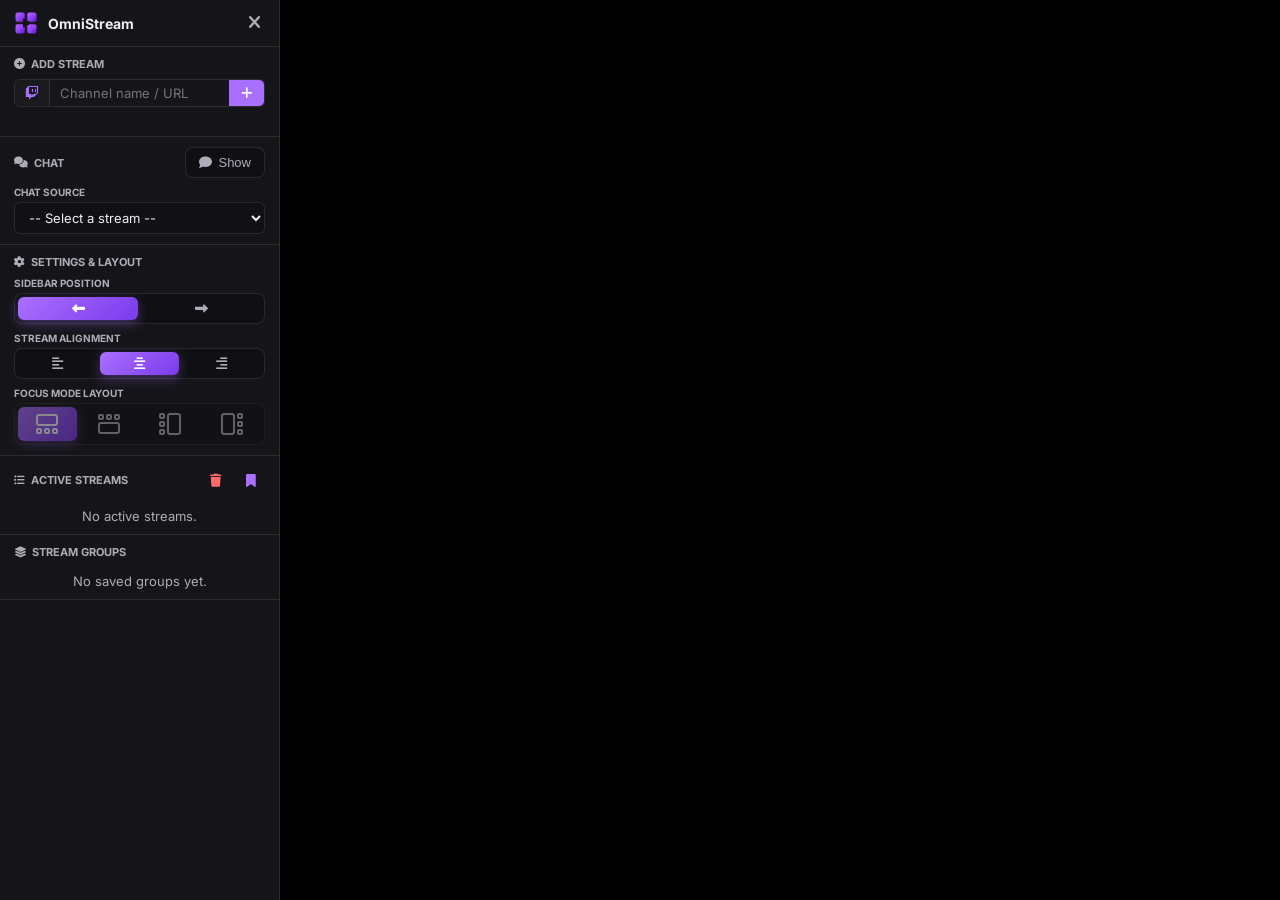
==== commit 1d752198: "feat(ui): add left/right alignment options for focused stream in top/bottom layouts Adds new alignme" ====
--- a/index.html
+++ b/index.html
@@ -87,6 +87,16 @@
                     <div class="control-group">
                         <label>Focus Mode Layout</label>
                         <div class="toggle-group" id="focused-mode-toggle">
+                            <button class="toggle-btn" data-value="bottom" title="Grid at Bottom">
+                                <svg class="toggle-icon" xmlns="http://www.w3.org/2000/svg" width="24" height="24"
+                                    viewBox="0 0 24 24" fill="none" stroke="currentColor" stroke-width="2"
+                                    stroke-linecap="round" stroke-linejoin="round">
+                                    <rect x="2" y="3" width="20" height="10" rx="2" />
+                                    <rect x="2" y="17" width="4" height="4" rx="1" />
+                                    <rect x="10" y="17" width="4" height="4" rx="1" />
+                                    <rect x="18" y="17" width="4" height="4" rx="1" />
+                                </svg>
+                            </button>
                             <button class="toggle-btn" data-value="top" title="Grid at Top">
                                 <svg class="toggle-icon" xmlns="http://www.w3.org/2000/svg" width="24" height="24"
                                     viewBox="0 0 24 24" fill="none" stroke="currentColor" stroke-width="2"
@@ -95,16 +105,6 @@
                                     <rect x="10" y="3" width="4" height="4" rx="1" />
                                     <rect x="18" y="3" width="4" height="4" rx="1" />
                                     <rect x="2" y="11" width="20" height="10" rx="2" />
-                                </svg>
-                            </button>
-                            <button class="toggle-btn" data-value="bottom" title="Grid at Bottom">
-                                <svg class="toggle-icon" xmlns="http://www.w3.org/2000/svg" width="24" height="24"
-                                    viewBox="0 0 24 24" fill="none" stroke="currentColor" stroke-width="2"
-                                    stroke-linecap="round" stroke-linejoin="round">
-                                    <rect x="2" y="3" width="20" height="10" rx="2" />
-                                    <rect x="2" y="17" width="4" height="4" rx="1" />
-                                    <rect x="10" y="17" width="4" height="4" rx="1" />
-                                    <rect x="18" y="17" width="4" height="4" rx="1" />
                                 </svg>
                             </button>
                             <button class="toggle-btn" data-value="left" title="Grid at Left">
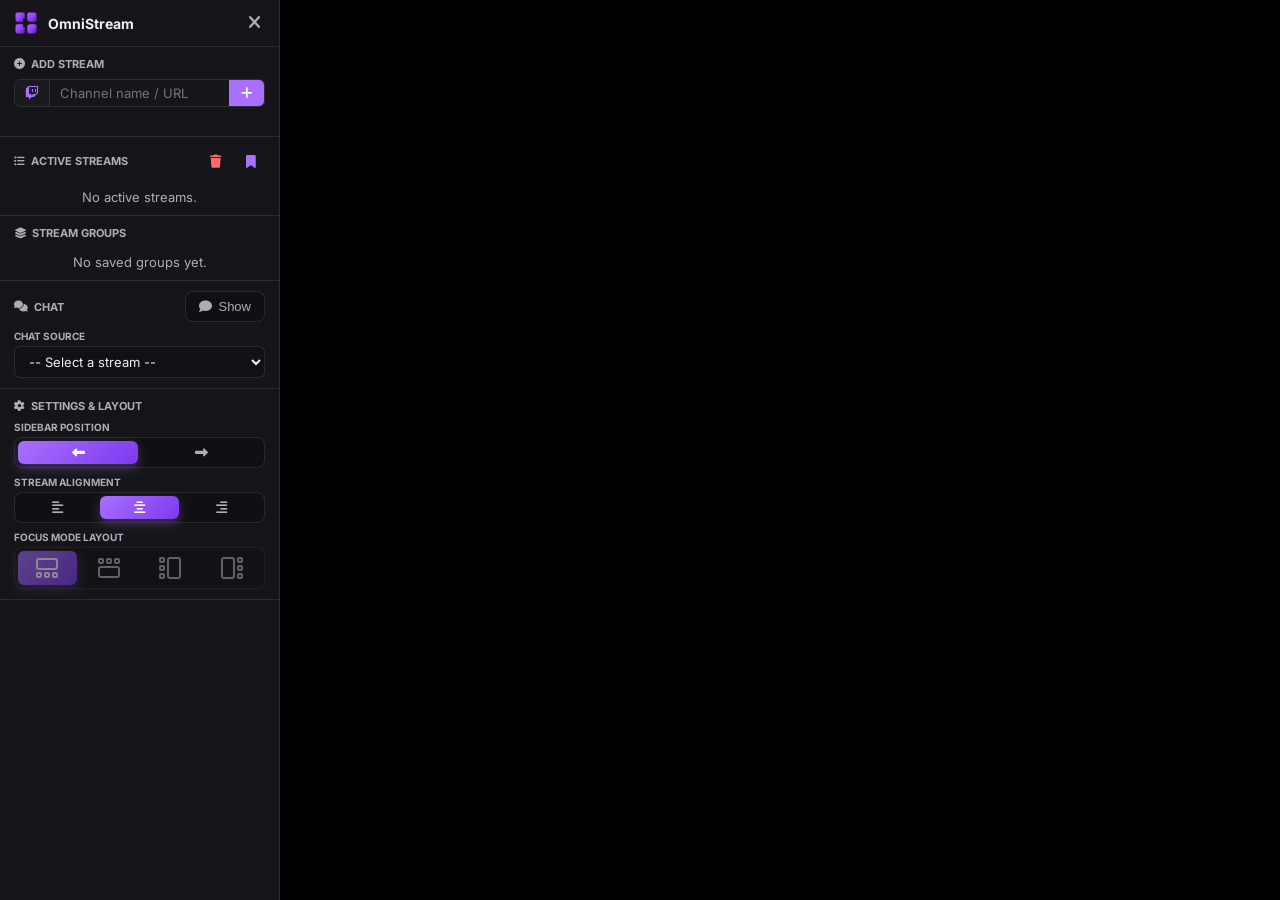
==== commit 14f3a925: "refactor(ui): move sidebar sections to maintain consistent layout structure Moved the Active Streams" ====
--- a/index.html
+++ b/index.html
@@ -41,7 +41,29 @@
                 <div id="add-error" class="error-msg"></div>
             </div>
 
-
+            <div class="sidebar-section">
+                <div class="section-header-row">
+                    <h3><i class="fa-solid fa-list-ul"></i> Active Streams</h3>
+                    <div class="section-actions">
+                        <button id="clear-all-btn" class="clear-all-btn" title="Clear all streams"><i
+                                class="fa-solid fa-trash"></i></button>
+                        <button id="save-group-btn" class="save-group-btn"
+                            title="Save current Twitch streams as a group"><i class="fa-solid fa-bookmark"></i></button>
+                    </div>
+                </div>
+                <ul id="active-streams-list" class="stream-list">
+                    <!-- Stream list items rendered dynamically -->
+                </ul>
+                <div id="no-streams-msg" class="empty-msg">No active streams.</div>
+            </div>
+
+            <div class="sidebar-section" id="stream-groups-section">
+                <h3><i class="fa-solid fa-layer-group"></i> Stream Groups</h3>
+                <div id="groups-list" class="groups-list">
+                    <!-- Rendered dynamically -->
+                </div>
+                <div id="no-groups-msg" class="empty-msg">No saved groups yet.</div>
+            </div>
 
             <div class="sidebar-section">
                 <div class="section-header-row">
@@ -135,30 +157,6 @@
                     </div>
                 </div>
             </div>
-
-            <div class="sidebar-section">
-                <div class="section-header-row">
-                    <h3><i class="fa-solid fa-list-ul"></i> Active Streams</h3>
-                    <div class="section-actions">
-                        <button id="clear-all-btn" class="clear-all-btn" title="Clear all streams"><i
-                                class="fa-solid fa-trash"></i></button>
-                        <button id="save-group-btn" class="save-group-btn"
-                            title="Save current Twitch streams as a group"><i class="fa-solid fa-bookmark"></i></button>
-                    </div>
-                </div>
-                <ul id="active-streams-list" class="stream-list">
-                    <!-- Stream list items rendered dynamically -->
-                </ul>
-                <div id="no-streams-msg" class="empty-msg">No active streams.</div>
-            </div>
-
-            <div class="sidebar-section" id="stream-groups-section">
-                <h3><i class="fa-solid fa-layer-group"></i> Stream Groups</h3>
-                <div id="groups-list" class="groups-list">
-                    <!-- Rendered dynamically -->
-                </div>
-                <div id="no-groups-msg" class="empty-msg">No saved groups yet.</div>
-            </div>
         </aside>
 
         <main id="main-content" class="main-content">
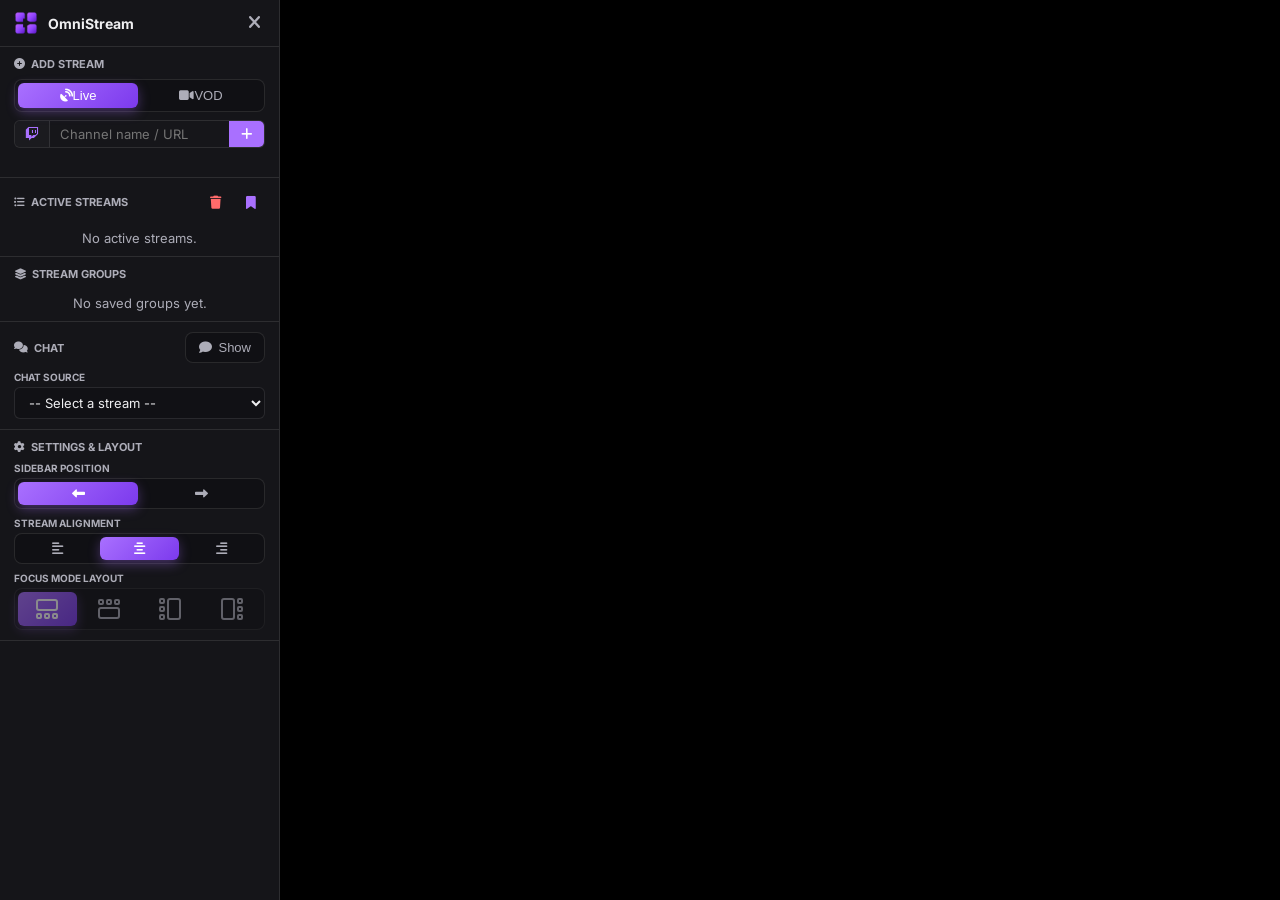
==== commit a9b5da90: "feat(sync): add VOD synchronization system with cross-correlation audio matching - integrate audio c" ====
--- a/index.html
+++ b/index.html
@@ -5,11 +5,11 @@
     <meta charset="UTF-8">
     <meta name="viewport" content="width=device-width, initial-scale=1.0">
     <title>OmniStream</title>
-    <link rel="icon" type="image/png" href="assets/omnistream.png">
+    <link rel="icon" type="image/png" href="/assets/omnistream.png">
     <!-- Split CSS -->
-    <link rel="stylesheet" href="css/variables.css">
-    <link rel="stylesheet" href="css/layout.css">
-    <link rel="stylesheet" href="css/components.css">
+    <link rel="stylesheet" href="/css/variables.css">
+    <link rel="stylesheet" href="/css/layout.css">
+    <link rel="stylesheet" href="/css/components.css">
     <!-- Fonts & Icons -->
     <link href="https://fonts.googleapis.com/css2?family=Inter:wght@400;500;600;700&display=swap" rel="stylesheet">
     <link rel="stylesheet" href="https://cdnjs.cloudflare.com/ajax/libs/font-awesome/6.4.0/css/all.min.css">
@@ -21,7 +21,7 @@
         <aside id="sidebar" class="sidebar">
             <div class="sidebar-header">
                 <div class="logo">
-                    <img src="assets/omnistream.png" alt="Logo" class="logo-img">
+                    <img src="/assets/omnistream.png" alt="Logo" class="logo-img">
                     <span>OmniStream</span>
                 </div>
                 <button id="close-sidebar-btn" class="icon-btn" title="Close Sidebar"><i
@@ -30,14 +30,32 @@
 
             <div class="sidebar-section">
                 <h3><i class="fa-solid fa-circle-plus"></i> Add Stream</h3>
+                <div class="control-group">
+                    <div class="toggle-group" id="stream-type-toggle" style="margin-bottom: 8px;">
+                        <button class="toggle-btn active" data-value="live" title="Live Streams"><i
+                                class="fa-solid fa-satellite-dish"></i> Live</button>
+                        <button class="toggle-btn" data-value="vod" title="VODs / Sync"><i
+                                class="fa-solid fa-video"></i> VOD</button>
+                    </div>
+                </div>
                 <div class="input-group">
                     <div class="platform-icon" id="platform-icon-container">
                         <i class="fa-brands fa-twitch" style="color: #a970ff;"></i>
                     </div>
                     <input type="text" id="stream-input" placeholder="Channel name / URL" autocomplete="off">
+                    <!-- The Add button remains the same -->
                     <button id="add-stream-btn" class="purple-btn" title="Add Stream"><i
                             class="fa-solid fa-plus"></i></button>
                 </div>
+                <div class="input-group" id="vod-usernames-container" style="display: none; margin-top: 8px;">
+                    <textarea id="vod-usernames-input" class="styled-input" rows="3"
+                        placeholder="Additional Twitch usernames to sync,&#10;separate by line breaks..."
+                        style="width: 100%; border-radius: 4px; padding: 6px;"></textarea>
+                </div>
+                <!-- VOD status/loading label -->
+                <div id="vod-sync-status"
+                    style="font-size: 0.85em; color: var(--accent); margin-top: 4px; display: none;"><i
+                        class="fa-solid fa-spinner fa-spin"></i> Syncing VODs...</div>
                 <div id="add-error" class="error-msg"></div>
             </div>
 
@@ -169,6 +187,9 @@
                 <button id="pause-all-btn" class="float-btn" title="Pause/Unpause all streams">
                     <i class="fa-solid fa-pause"></i>
                 </button>
+                <button id="sync-vods-btn" class="float-btn" title="Sync VODs" style="display: none;">
+                    <i class="fa-solid fa-arrows-rotate"></i>
+                </button>
             </div>
             <div id="content-area" class="content-area">
                 <div id="streams-container" class="streams-container">
@@ -184,6 +205,11 @@
                 </div>
             </div>
         </main>
+    </div>
+
+    <!-- Notification Center -->
+    <div id="notification-center"
+        style="position: fixed; bottom: 24px; right: 24px; display: flex; flex-direction: column; gap: 12px; z-index: 1000; pointer-events: none;">
     </div>
 
     <!-- Save Group Modal -->
@@ -207,7 +233,7 @@
     <!-- Twitch Embed SDK must load before main.js so `Twitch` is available globally -->
     <script src="https://embed.twitch.tv/embed/v1.js"></script>
     <!-- ES Module entry point — replaces the old script.js -->
-    <script type="module" src="js/main.js"></script>
+    <script type="module" src="/js/main.js"></script>
 </body>
 
 </html>
